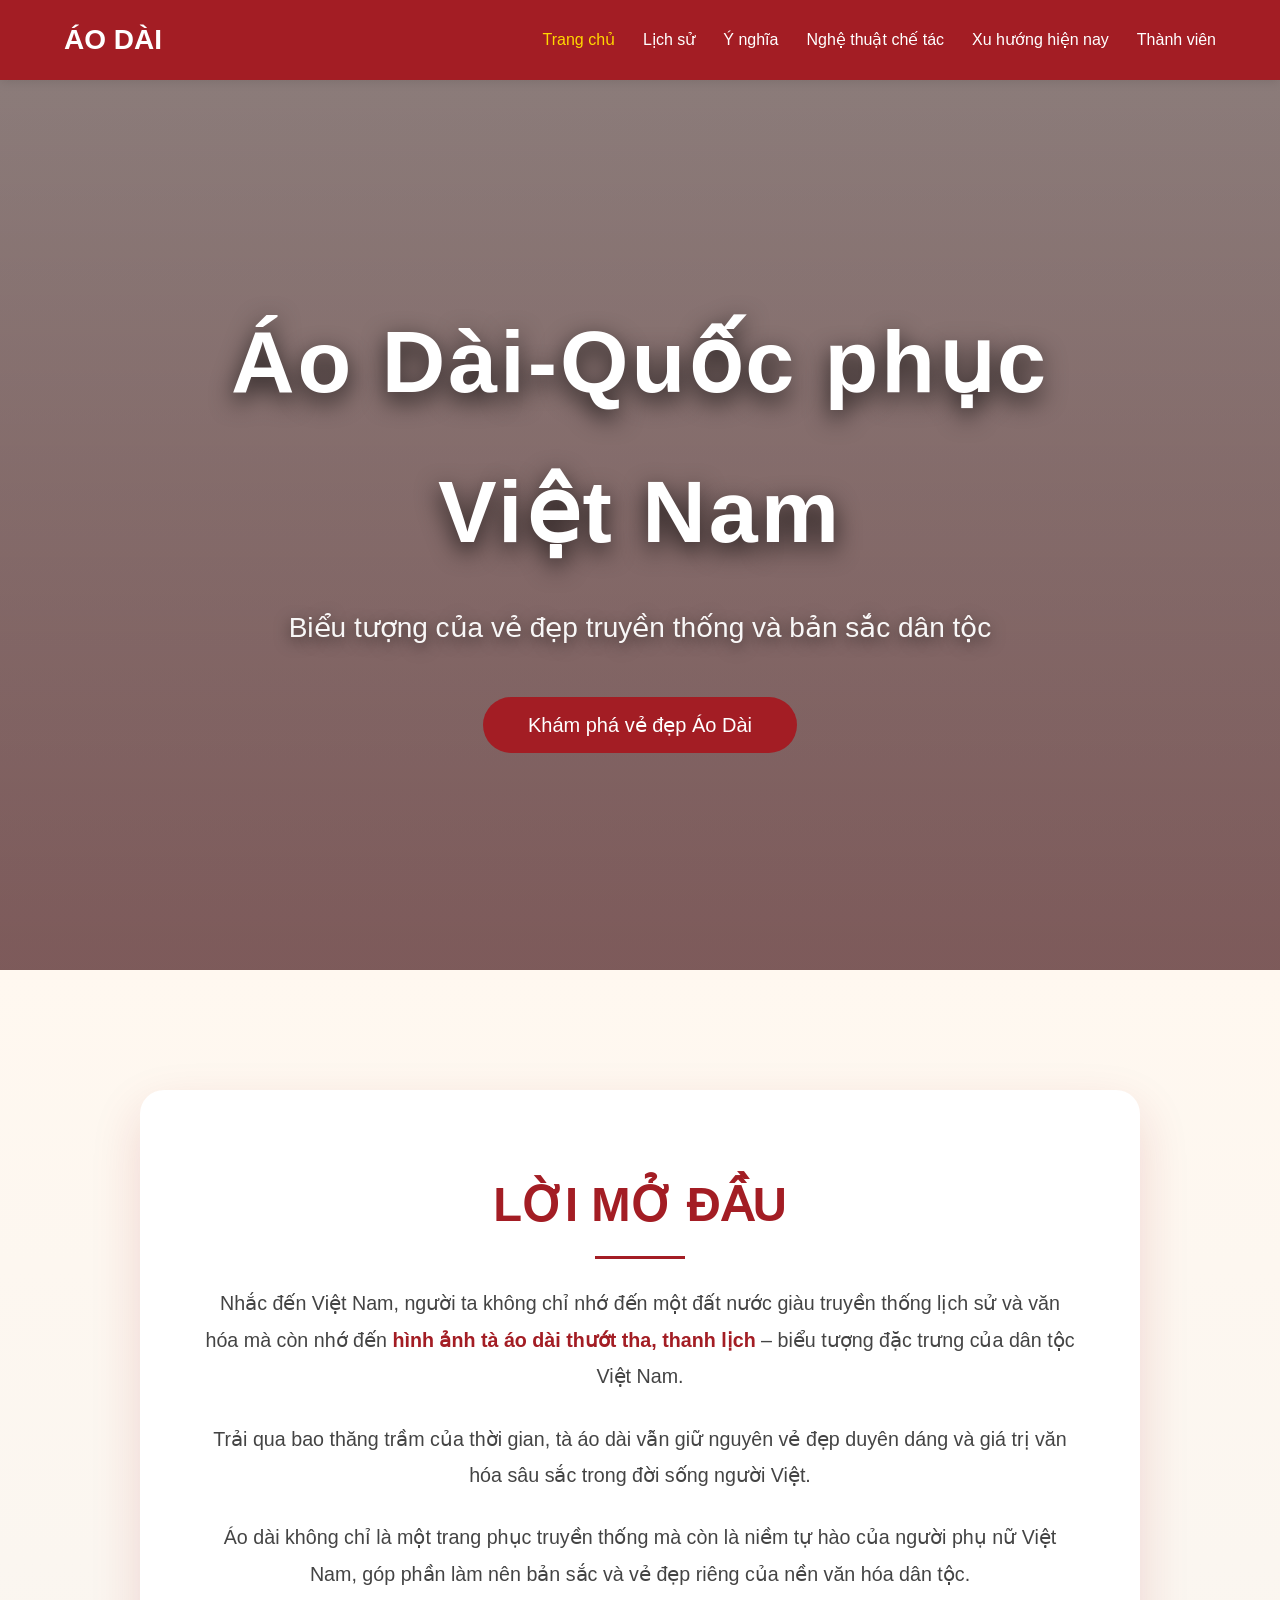
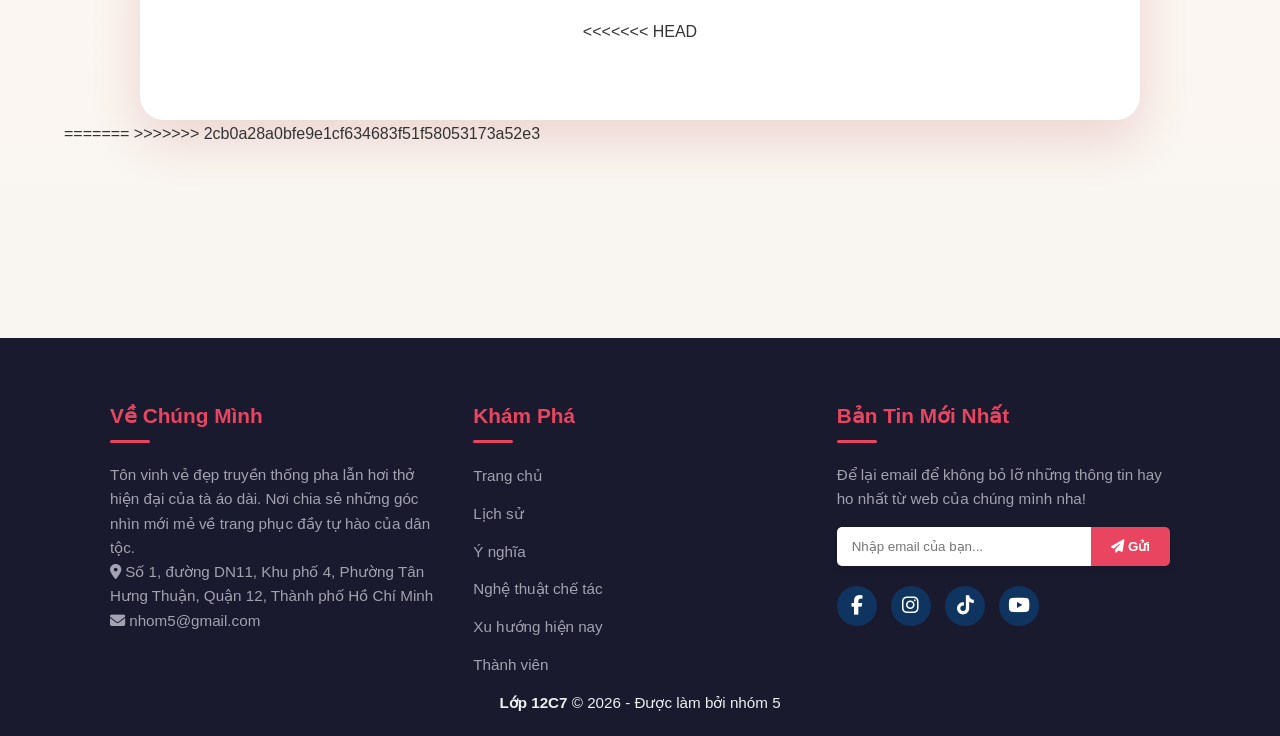
==== index.html @ 1b13c991 "init" ====
<!DOCTYPE html>
<html lang="vi">
<head>
    <meta charset="UTF-8">
    <meta name="viewport" content="width=device-width, initial-scale=1.0">
    <title>Áo Dài Việt Nam - Vẻ Đẹp Dân Tộc</title>
    <link rel="stylesheet" href="style.css">
    <style>
        /* Hero Section với background ấn tượng */
        .hero {
            height: 100vh;
            background: linear-gradient(rgba(0,0,0,0.45), rgba(0,0,0,0.55)), 
                        url('https://images.pexels.com/photos/9644192/pexels-photo-9644192.jpeg') center/cover no-repeat fixed;
            display: flex;
            align-items: center;
            justify-content: center;
            text-align: center;
            color: white;
            margin-top: 70px;
            position: relative;
        }

        .hero::before {
            content: '';
            position: absolute;
            top: 0;
            left: 0;
            width: 100%;
            height: 100%;
            background: linear-gradient(to bottom, rgba(163,29,36,0.1), rgba(163,29,36,0.25));
            z-index: 1;
        }

        .hero-content {
            max-width: 920px;
            padding: 0 20px;
            position: relative;
            z-index: 2;
        }

        .hero h1 {
            font-size: 5.5rem;
            font-weight: 700;
            margin-bottom: 18px;
            text-shadow: 0 8px 25px rgba(0,0,0,0.8);
            letter-spacing: 3px;
        }

        .hero p {
            font-size: 1.75rem;
            margin-bottom: 45px;
            opacity: 0.95;
            text-shadow: 0 4px 15px rgba(0,0,0,0.6);
        }

        /* Phần giới thiệu */
        .intro-section {
            padding: 120px 5% 110px;
            background: linear-gradient(to bottom, #fff8f0, #f9f5f0);
        }

        .intro-container {
            max-width: 1000px;
            margin: 0 auto;
            background: white;
            padding: 75px 65px;
            border-radius: 24px;
            box-shadow: 0 20px 50px rgba(163, 29, 36, 0.15);
            text-align: center;
        }

        .intro-container h2 {
            color: #a31d24;
            font-size: 2.95rem;
            margin-bottom: 40px;
            position: relative;
            display: inline-block;
        }

        .intro-container h2::after {
            content: '';
            position: absolute;
            width: 90px;
            height: 3.5px;
            background: #a31d24;
            bottom: -14px;
            left: 50%;
            transform: translateX(-50%);
        }

        .intro-container p {
            font-size: 1.23rem;
            line-height: 1.85;
            margin-bottom: 26px;
            color: #444;
        }

        .highlight {
            color: #a31d24;
            font-weight: 600;
        }
    </style>
    <link rel="stylesheet" href="https://cdnjs.cloudflare.com/ajax/libs/font-awesome/6.4.0/css/all.min.css">
</head>
<body>
    <header>
        <nav>
            <div class="logo">ÁO DÀI</div>
            <ul class="nav-links">
                <li><a href="index.html" class="active">Trang chủ</a></li>
                <li><a href="lichsu.html">Lịch sử</a></li>
                <li><a href="ynghia.html">Ý nghĩa</a></li>
                <li><a href="nghethuat.html">Nghệ thuật chế tác</a></li>
                <li><a href="xuhuong.html">Xu hướng hiện nay</a></li>
                <li><a href="thanhvien.html">Thành viên</a></li>
            </ul>
        </nav>
    </header>

    <!-- Hero Section với background đẹp -->
    <section class="hero">
        <div class="hero-content">
            <h1>Áo Dài-Quốc phục Việt Nam</h1>
            <p>Biểu tượng của vẻ đẹp truyền thống và bản sắc dân tộc</p>
            <a href="lichsu.html"><button class="btn">Khám phá vẻ đẹp Áo Dài</button></a>
        </div>
    </section>

    <!-- Phần giới thiệu -->
    <section class="intro-section">
        <div class="intro-container">
            <h2>LỜI MỞ ĐẦU</h2>
            <p>Nhắc đến Việt Nam, người ta không chỉ nhớ đến một đất nước giàu truyền thống lịch sử và văn hóa mà còn nhớ đến<span class="highlight"> hình ảnh tà áo dài thướt tha, thanh lịch</span> – biểu tượng đặc trưng của dân tộc Việt Nam.</p>
            <p>Trải qua bao thăng trầm của thời gian, tà áo dài vẫn giữ nguyên vẻ đẹp duyên dáng và giá trị văn hóa sâu sắc trong đời sống người Việt.</p>
            <p>Áo dài không chỉ là một trang phục truyền thống mà còn là niềm tự hào của người phụ nữ Việt Nam, góp phần làm nên bản sắc và vẻ đẹp riêng của nền văn hóa dân tộc.</p>
<<<<<<< HEAD
        </div> 
=======
        </div>
>>>>>>> 2cb0a28a0bfe9e1cf634683f51f58053173a52e3
    </section>

    <footer class="site-footer">
        <div class="footer-container">
            <div class="footer-column">
                <h3>Về Chúng Mình</h3>
                <p>Tôn vinh vẻ đẹp truyền thống pha lẫn hơi thở hiện đại của tà áo dài. Nơi chia sẻ những góc nhìn mới mẻ về trang phục đầy tự hào của dân tộc.</p>
                <p><i class="fa-solid fa-location-dot"></i> Số 1, đường DN11, Khu phố 4, Phường Tân Hưng Thuận, Quận 12, Thành phố Hồ Chí Minh<br>
                   <i class="fa-solid fa-envelope"></i> nhom5@gmail.com</p>
            </div>
            
            <div class="footer-column">
                <h3>Khám Phá</h3>
                <ul>
                    <li><a href="index.html" class="active">Trang chủ</a></li>
                    <li><a href="lichsu.html" class="active">Lịch sử</a></li>
                    <li><a href="ynghia.html">Ý nghĩa</a></li>
                    <li><a href="nghethuat.html">Nghệ thuật chế tác</a></li>
                    <li><a href="xuhuong.html">Xu hướng hiện nay</a></li>
                    <li><a href="thanhvien.html">Thành viên</a></li>
                    
                </ul>
            </div>
            
            <div class="footer-column">
                <h3>Bản Tin Mới Nhất</h3>
                <p>Để lại email để không bỏ lỡ những thông tin hay ho nhất từ web của chúng mình nha!</p>
                
                <form class="newsletter-form" action="#" method="POST">
                    <input type="email" placeholder="Nhập email của bạn..." required>
                    <button type="submit"><i class="fa-solid fa-paper-plane"></i> Gửi</button>
                </form>

                <div class="social-icons">
                    <a href="#" title="Facebook"><i class="fa-brands fa-facebook-f"></i></a>
                    <a href="#" title="Instagram"><i class="fa-brands fa-instagram"></i></a>
                    <a href="#" title="TikTok"><i class="fa-brands fa-tiktok"></i></a>
                    <a href="#" title="YouTube"><i class="fa-brands fa-youtube"></i></a>
                </div>
            </div>
        </div>
        
        <div class="footer-bottom">
            <p><strong>Lớp 12C7</strong> © 2026 - Được làm bởi nhóm 5</p>
        </div>
    </footer>
</body>
</html>
---- style.css ----
/* ====================== CSS CHUNG CHO WEBSITE ÁO DÀI ====================== */
:root {
    --primary-color: #a31d24;
    --gold: #ffd700;
}

* {
    margin: 0;
    padding: 0;
    box-sizing: border-box;
}

body {
    font-family: 'Segoe UI', Tahoma, Geneva, Verdana, sans-serif;
    line-height: 1.7;
    background: #f9f5f0;
    color: #333;
}

/* ====================== HEADER & NAV ====================== */
header {
    background: var(--primary-color);
    position: fixed;
    width: 100%;
    top: 0;
    z-index: 1000;
    box-shadow: 0 2px 10px rgba(0,0,0,0.1);
}

nav {
    display: flex;
    justify-content: space-between;
    align-items: center;
    padding: 16px 5%;
    max-width: 1300px;
    margin: 0 auto;
}

.logo {
    font-size: 28px;
    font-weight: bold;
    color: white;
}

.nav-links {
    display: flex;
    list-style: none;
    gap: 28px;
}

.nav-links a {
    color: white;
    text-decoration: none;
    font-weight: 500;
    transition: 0.3s;
}

.nav-links a:hover,
.nav-links a.active {
    color: var(--gold);
}

/* ====================== HERO SECTION ====================== */
.hero, .hero-inner {
    height: 65vh;
    background: linear-gradient(rgba(0,0,0,0.5), rgba(0,0,0,0.5));
    background-size: cover;
    background-position: center;
    display: flex;
    align-items: center;
    justify-content: center;
    text-align: center;
    color: white;
    margin-top: 70px;
}


.hero h1, .hero-inner h1 {
    font-size: 4.2rem;
    text-shadow: 0 4px 12px rgba(0,0,0,0.7);
    margin-bottom: 15px;
}

.hero p {
    font-size: 1.6rem;
    margin-bottom: 35px;
}

/* ====================== BUTTON ====================== */
.btn {
    background: var(--primary-color);
    color: white;
    padding: 16px 45px;
    border: none;
    border-radius: 50px;
    font-size: 1.25rem;
    cursor: pointer;
    transition: 0.3s;
}

.btn:hover {
    background: #c41e26;
    transform: scale(1.05);
}

/* ====================== CARD & GRID ====================== */
.grid {
    display: grid;
    grid-template-columns: repeat(auto-fit, minmax(380px, 1fr));
    gap: 45px;
    margin-top: 60px;
}

.card {
    background: white;
    border-radius: 16px;
    overflow: hidden;
    box-shadow: 0 8px 25px rgba(0,0,0,0.1);
    transition: 0.4s;
}

.card:hover {
    transform: translateY(-12px);
}

.card img {
    width: 100%;
    height: 300px;
    object-fit: cover;
}

.card-content {
    padding: 28px;
}

.card h3 {
    color: var(--primary-color);
    margin-bottom: 16px;
    font-size: 1.7rem;
}

/* ====================== TIMELINE (RẤT RÕ RÀNG) ====================== */
.timeline {
    position: relative;
    max-width: 1100px;
    margin: 0 auto;
}

.timeline::before {
    content: '';
    position: absolute;
    width: 6px;
    background: var(--primary-color);
    top: 0;
    bottom: 0;
    left: 50%;
    margin-left: -3px;
    border-radius: 3px;
}

.timeline-item {
    padding: 20px 40px;
    position: relative;
    width: 50%;
    margin-bottom: 80px;
}

.timeline-item:nth-child(odd) { left: 0; }
.timeline-item:nth-child(even) { left: 50%; }

.timeline-content {
    padding: 30px 35px;
    background: white;
    border-radius: 16px;
    box-shadow: 0 10px 30px rgba(0,0,0,0.12);
}

.timeline-content .year {
    font-size: 1.1rem;
    font-weight: bold;
    color: var(--primary-color);
    margin-bottom: 10px;
}

.timeline-content h3 {
    color: var(--primary-color);
    font-size: 1.8rem;
    margin-bottom: 12px;
}

.timeline-dot {
    position: absolute;
    width: 22px;
    height: 22px;
    background: white;
    border: 5px solid var(--primary-color);
    border-radius: 50%;
    top: 35px;
    z-index: 10;
}

.timeline-item:nth-child(odd) .timeline-dot { right: -11px; }
.timeline-item:nth-child(even) .timeline-dot { left: -11px; }

/* ====================== FOOTER ====================== */
footer {
    background: #1a1a1a;
    color: #ddd;
    text-align: center;
    padding: 60px 20px;
    margin-top: 80px;
}

.source {
    text-align: center;
    font-size: 0.95rem;
    color: #555;
    font-style: italic;
    margin-top: 60px;
    padding-top: 20px;
    border-top: 1px solid #ddd;
}
h2 { 
            color: var(--primary-color); 
            text-align: center; 
            font-size: 2.8rem; 
            margin-bottom: 50px; 
        }

/* ====================== RESPONSIVE ====================== */
@media (max-width: 900px) {
    .timeline::before { left: 30px; }
    .timeline-item {
        width: 100%;
        left: 0 !important;
        padding-left: 70px;
    }
    .timeline-dot { left: 19px !important; }
    
    .hero h1, .hero-inner h1 {
        font-size: 2.8rem;
    }
}
/* ----- BẮT ĐẦU CSS FOOTER MỚI ----- */
        .site-footer {
            background-color: #1a1a2e; /* Đổi màu nền tối và "deep" hơn xíu */
            color: #ecf0f1;
            padding: 60px 0 20px;
            font-size: 0.95rem;
        }

        .footer-container {
            max-width: 1100px;
            margin: 0 auto;
            display: flex;
            flex-wrap: wrap;
            justify-content: space-between;
            gap: 30px; /* Tạo khoảng cách đều giữa các cột */
            padding: 0 20px;
        }

        .footer-column {
            flex: 1;
            min-width: 220px;
            text-align: left;
        }

        .footer-column h3 {
            color: #e94560; /* Điểm nhấn màu đỏ hồng trendy */
            margin-bottom: 20px;
            font-size: 1.3rem;
            position: relative;
            padding-bottom: 10px;
        }

        /* Tạo cái gạch chân nhỏ xíu dưới tiêu đề cho sang chảnh */
        .footer-column h3::after {
            content: '';
            position: absolute;
            left: 0;
            bottom: 0;
            width: 40px;
            height: 3px;
            background-color: #e94560;
            border-radius: 2px;
        }

        .footer-column p {
            line-height: 1.6;
            color: #a2a2b0;
        }

        .footer-column ul {
            list-style-type: none;
            padding: 0;
            margin: 0;
        }

        .footer-column ul li {
            margin-bottom: 12px;
        }

        .footer-column ul li a {
            color: #a2a2b0;
            text-decoration: none;
            transition: all 0.3s ease;
            display: inline-block;
        }

        /* Hiệu ứng trượt nhẹ sang phải khi rê chuột */
        .footer-column ul li a:hover {
            color: #ffffff;
            transform: translateX(5px); 
        }

        /* --- FORM ĐĂNG KÝ EMAIL XỊN XÒ --- */
        .newsletter-form {
            display: flex;
            margin-top: 15px;
            border-radius: 5px;
            overflow: hidden; /* Bo tròn mượt mà */
            box-shadow: 0 4px 6px rgba(0,0,0,0.1);
        }

        .newsletter-form input {
            padding: 12px 15px;
            border: none;
            outline: none;
            flex: 1;
            font-family: inherit;
        }

        .newsletter-form button {
            padding: 12px 20px;
            background-color: #e94560;
            color: white;
            border: none;
            cursor: pointer;
            font-weight: bold;
            transition: background 0.3s;
        }
        .newsletter-form button:hover {
            background-color: #d1304b;
        }

        /* --- ICON MẠNG XÃ HỘI --- */
        .social-icons {
            margin-top: 20px;
        }

        .social-icons a {
            display: inline-flex;
            justify-content: center;
            align-items: center;
            width: 40px;
            height: 40px;
            background-color: #0f3460;
            color: white;
            border-radius: 50%; /* Làm thành hình tròn */
            margin-right: 10px;
            text-decoration: none;
            font-size: 1.2rem;
            transition: all 0.3s ease;
        }

        /* Hiệu ứng nảy lên và đổi màu khi rê chuột */
        .social-icons a:hover {
            background-color: #e94560;
            transform: translateY(-5px);
            box-shadow: 0 5px 15px rgba(233, 69, 96, 0.4);
        }

<<<<<<< HEAD
        
=======
>>>>>>> 2cb0a28a0bfe9e1cf634683f51f58053173a52e3
        .footer-bottom {
            text-align: center;
            margin-top: 50px;
            padding-top: 20px;
            border-top: 1px solid #2a2a4a;
            font-size: 0.9rem;
            color: #a2a2b0;
        }
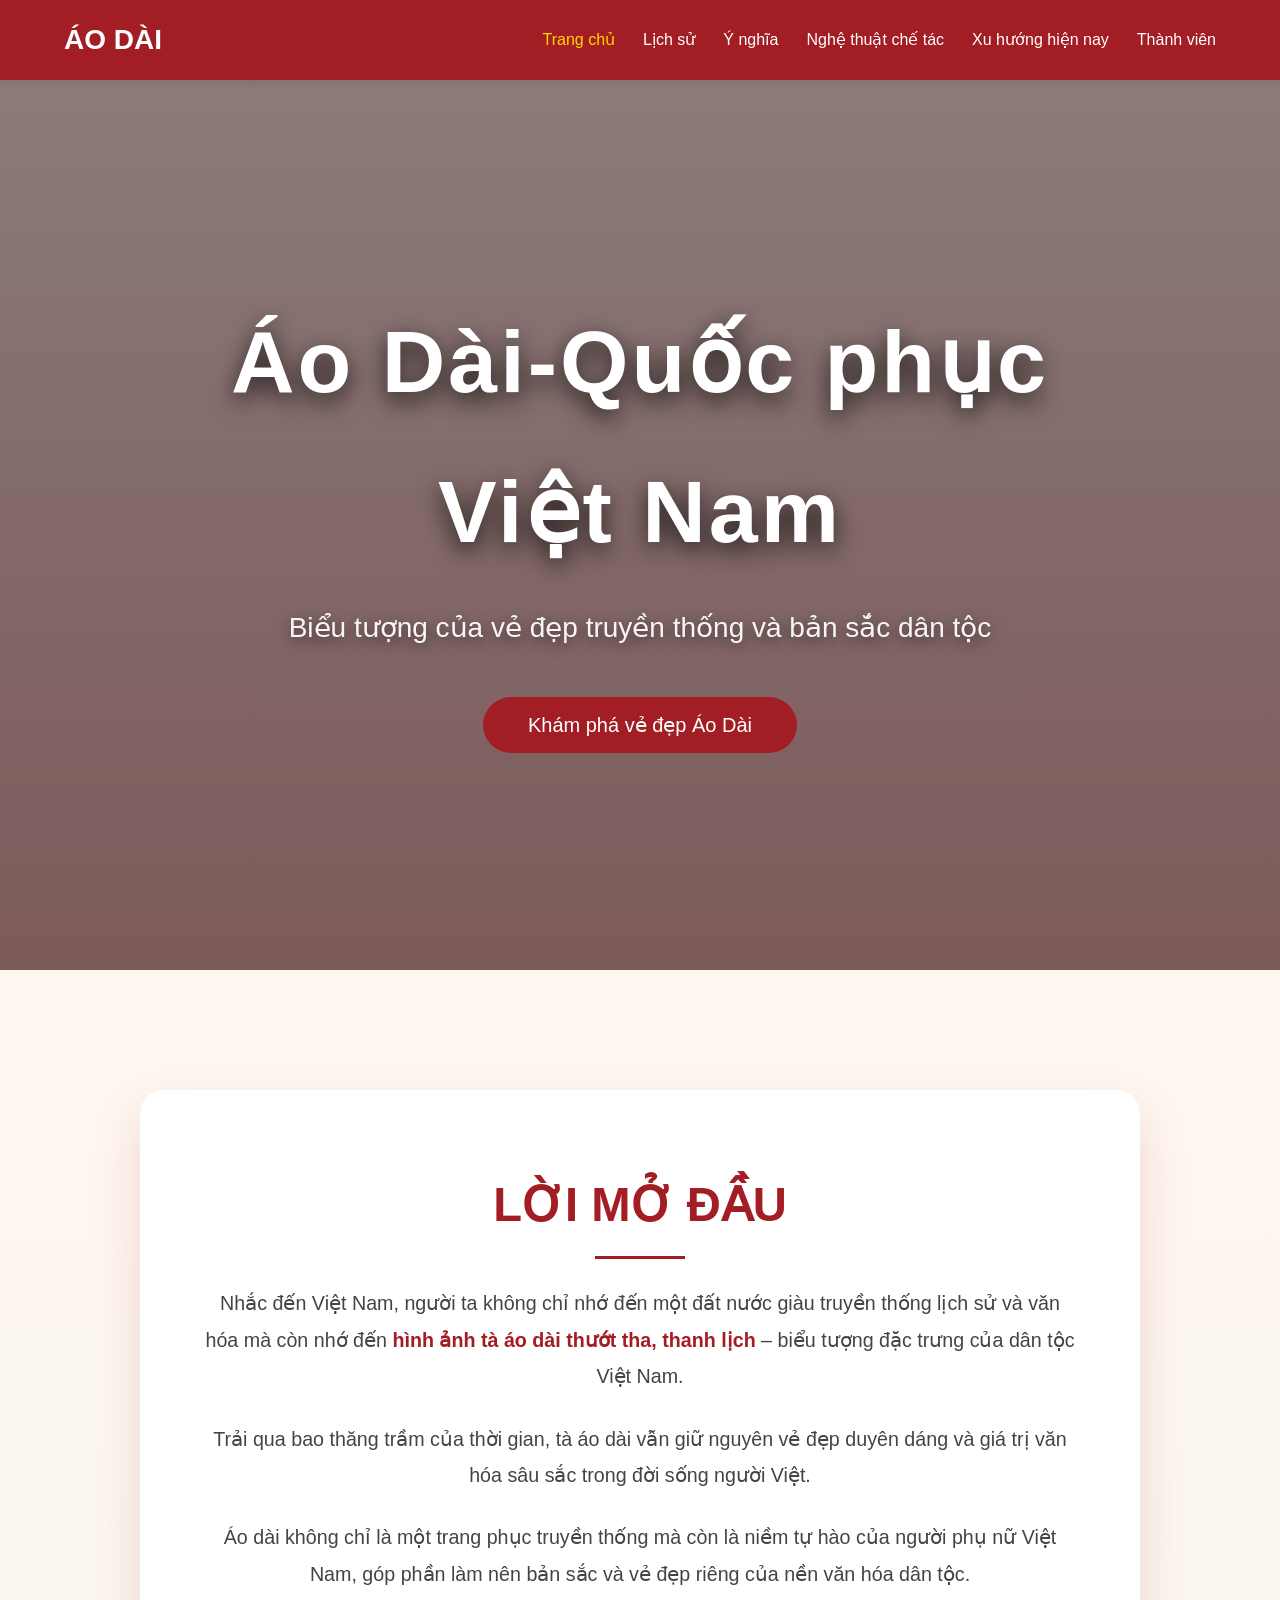
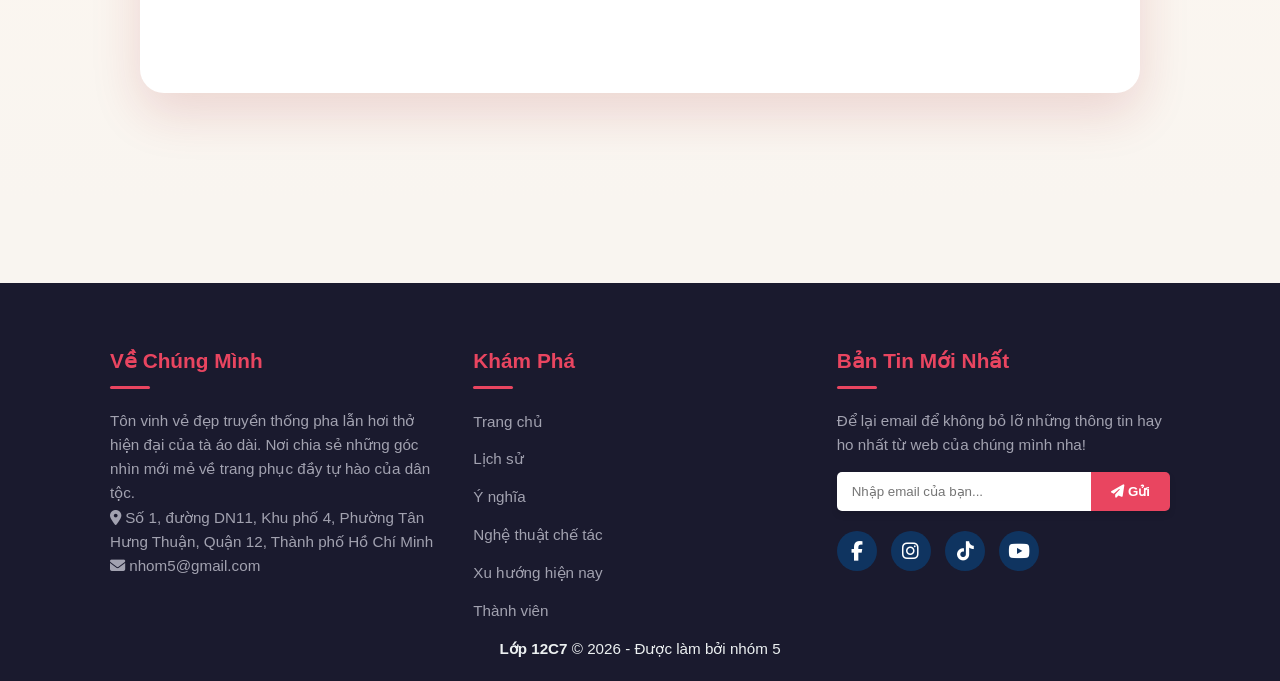
==== commit 064b1e91: "init" ====
--- a/index.html
+++ b/index.html
@@ -133,11 +133,7 @@
             <p>Nhắc đến Việt Nam, người ta không chỉ nhớ đến một đất nước giàu truyền thống lịch sử và văn hóa mà còn nhớ đến<span class="highlight"> hình ảnh tà áo dài thướt tha, thanh lịch</span> – biểu tượng đặc trưng của dân tộc Việt Nam.</p>
             <p>Trải qua bao thăng trầm của thời gian, tà áo dài vẫn giữ nguyên vẻ đẹp duyên dáng và giá trị văn hóa sâu sắc trong đời sống người Việt.</p>
             <p>Áo dài không chỉ là một trang phục truyền thống mà còn là niềm tự hào của người phụ nữ Việt Nam, góp phần làm nên bản sắc và vẻ đẹp riêng của nền văn hóa dân tộc.</p>
-<<<<<<< HEAD
         </div> 
-=======
-        </div>
->>>>>>> 2cb0a28a0bfe9e1cf634683f51f58053173a52e3
     </section>
 
     <footer class="site-footer">
